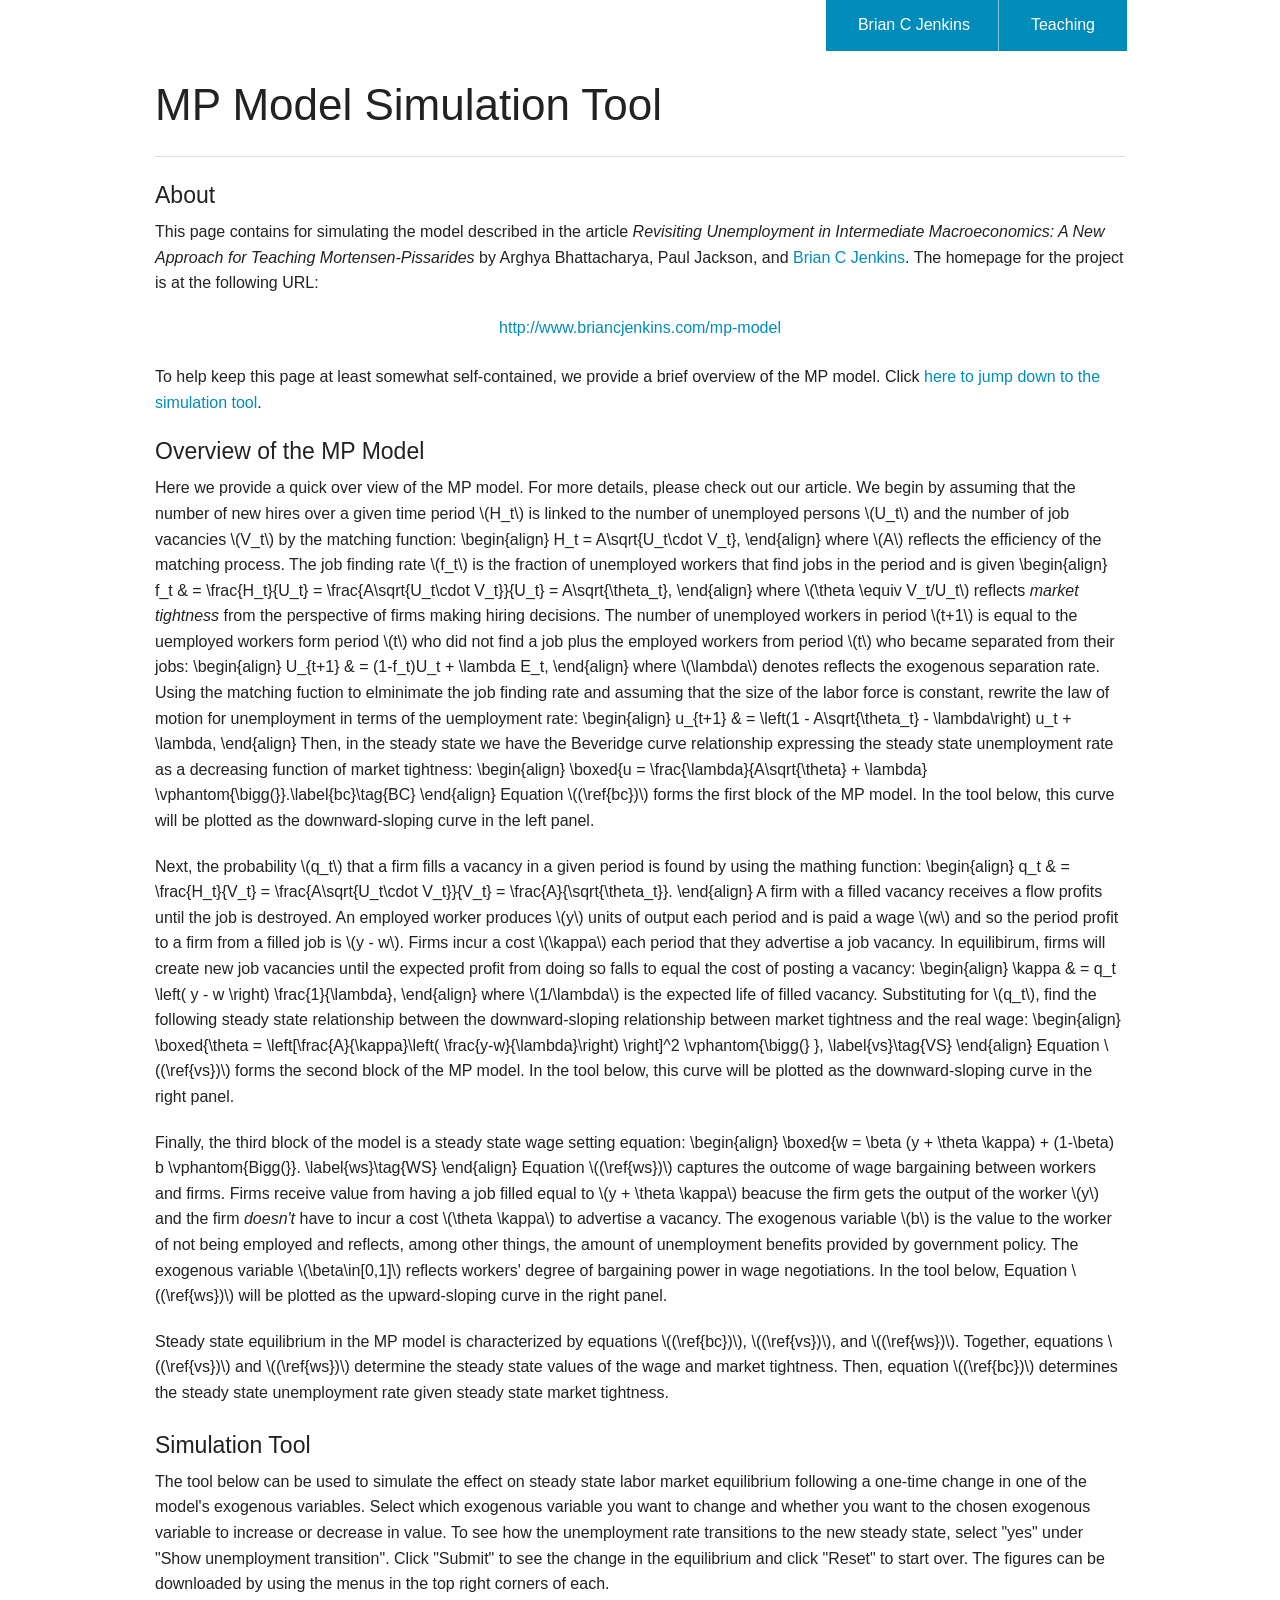
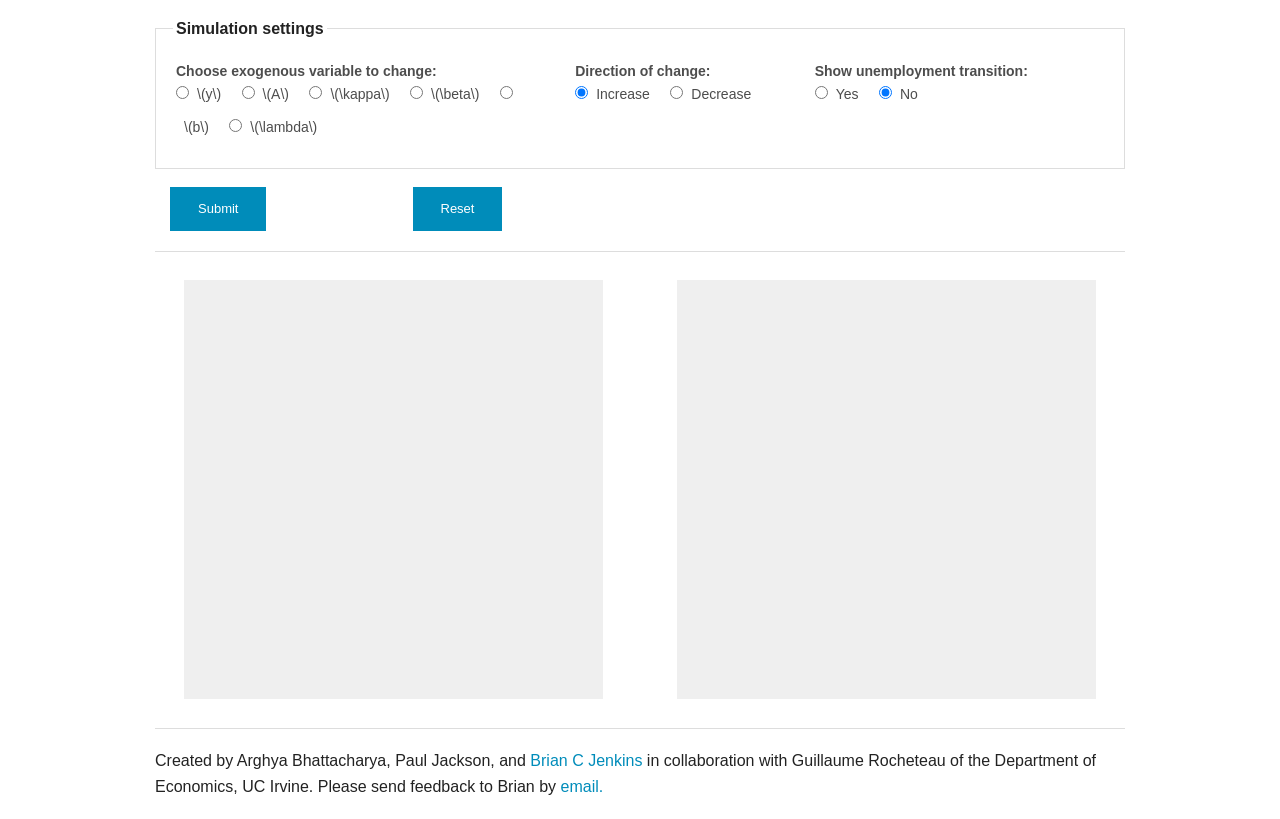
==== simulation-tool.html @ fc1f9e23 "updated ipython notebook, images, webpages" ====
<!doctype html>
<html lang="en">
  <head>
    <meta charset="utf-8">
    <link rel="apple-touch-icon-precomposed" sizes="57x57" href="favicon/apple-touch-icon-57x57.png" />
    <link rel="apple-touch-icon-precomposed" sizes="114x114" href="favicon/apple-touch-icon-114x114.png" />
    <link rel="apple-touch-icon-precomposed" sizes="72x72" href="favicon/apple-touch-icon-72x72.png" />
    <link rel="apple-touch-icon-precomposed" sizes="144x144" href="favicon/apple-touch-icon-144x144.png" />
    <link rel="apple-touch-icon-precomposed" sizes="60x60" href="favicon/apple-touch-icon-60x60.png" />
    <link rel="apple-touch-icon-precomposed" sizes="120x120" href="favicon/apple-touch-icon-120x120.png" />
    <link rel="apple-touch-icon-precomposed" sizes="76x76" href="favicon/apple-touch-icon-76x76.png" />
    <link rel="apple-touch-icon-precomposed" sizes="152x152" href="favicon/apple-touch-icon-152x152.png" />
    <link rel="icon" type="image/png" href="favicon/favicon-196x196.png" sizes="196x196" />
    <link rel="icon" type="image/png" href="favicon/favicon-96x96.png" sizes="96x96" />
    <link rel="icon" type="image/png" href="favicon/favicon-32x32.png" sizes="32x32" />
    <link rel="icon" type="image/png" href="favicon/favicon-16x16.png" sizes="16x16" />
    <link rel="icon" type="image/png" href="favicon/favicon-128.png" sizes="128x128" />
    <meta name="application-name" content="&nbsp;"/>
    <meta name="msapplication-TileColor" content="#FFFFFF" />
    <meta name="msapplication-TileImage" content="favicon/mstile-144x144.png" />
    <meta name="msapplication-square70x70logo" content="favicon/mstile-70x70.png" />
    <meta name="msapplication-square150x150logo" content="favicon/mstile-150x150.png" />
    <meta name="msapplication-wide310x150logo" content="favicon/mstile-310x150.png" />
    <meta name="msapplication-square310x310logo" content="favicon/mstile-310x310.png" />

    
    <meta charset="utf-8" />
    <!-- <meta name="viewport" content="width=device-width, initial-scale=1.0" /> -->
    <title>MP Model Simulation Tool</title>

    <link rel="stylesheet" href="css/foundation.css" />
    <link href="css/app.css" type="text/css" rel="stylesheet" />

    <script src="http://ajax.googleapis.com/ajax/libs/jquery/1.8.2/jquery.min.js"></script>
    <script src="http://code.highcharts.com/highcharts.js"></script>
    <script src="http://code.highcharts.com/modules/exporting.js"></script>
    <script type="text/javascript" src="http://cdn.mathjax.org/mathjax/latest/MathJax.js?config=TeX-AMS-MML_HTMLorMML"></script>

    <script type="text/x-mathjax-config">
    //   MathJax.Hub.Config({ TeX: { equationNumbers: {autoNumber: "AMS"} } });
    </script>
    <script src="js/mp_model.js"></script>
    <script src="http://highslide-software.github.io/export-csv/export-csv.js"></script>

    <script>
      (function(i,s,o,g,r,a,m){i['GoogleAnalyticsObject']=r;i[r]=i[r]||function(){
        (i[r].q=i[r].q||[]).push(arguments)},i[r].l=1*new Date();a=s.createElement(o),
        m=s.getElementsByTagName(o)[0];a.async=1;a.src=g;m.parentNode.insertBefore(a,m)
        })(window,document,'script','//www.google-analytics.com/analytics.js','ga');

      ga('create', 'UA-55835941-1', 'auto');
      ga('send', 'pageview');

    </script>
  </head>
  <body>
    
    <div class="row">
      <div class="large-3 columns">
      </div>
      <div class="large-9 columns">
        <ul class="button-group right">
          <li><a href="http://www.briancjenkins.com" class="button">Brian C Jenkins</a></li>
          <li><a href="http://www.briancjenkins.com/teaching" class="button">Teaching</a></li>
        </ul>
      </div>
    </div>

    <div class="row">
      <div class="large-12 columns">
        <h1>MP Model Simulation Tool</h1>
        <hr>
      </div>
    </div>
 

  <div class="row">
    <div class="large-12 columns">

      <h4>About</h4>
      <p>This page contains for simulating the model described in the article <em>Revisiting Unemployment in Intermediate Macroeconomics: A New Approach for Teaching Mortensen-Pissarides</em> by Arghya Bhattacharya, Paul Jackson, and <a href="http://www.briancjenkins.com">Brian C Jenkins</a>. The homepage for the project is at the following URL:</p>

      <p><div class="twelve columns text-center">
        <a href="http://www.briancjenkins.com/mp-model/">http://www.briancjenkins.com/mp-model</a>
      </div></p>

      <br>
      <br>

      <p>To help keep this page at least somewhat self-contained, we provide a brief overview of the MP model. Click <a href="#simulation_tool">here to jump down to the simulation tool</a>.</p>

      <!-- <br>
      <br> -->

      <h4>Overview of the MP Model</h4>
      <p>Here we provide a quick over view of the MP model. For more details, please check out our article. We begin by assuming that the number of new hires over a given time period \(H_t\) is linked to the number of unemployed persons \(U_t\) and the number of job vacancies \(V_t\) by the matching function:
        \begin{align}
          H_t = A\sqrt{U_t\cdot V_t},
        \end{align}
      where \(A\) reflects the efficiency of the matching process. The job finding rate \(f_t\) is the fraction of unemployed workers that find jobs in the period and is given
        \begin{align}
          f_t & = \frac{H_t}{U_t}  = \frac{A\sqrt{U_t\cdot V_t}}{U_t} = A\sqrt{\theta_t},
        \end{align}
      where \(\theta \equiv V_t/U_t\) reflects <em>market tightness</em> from the perspective of firms making hiring decisions. The number of unemployed workers in period \(t+1\) is equal to the uemployed workers form period \(t\) who did not find a job plus the employed workers from period \(t\) who became separated from their jobs:
        \begin{align}
          U_{t+1} & = (1-f_t)U_t + \lambda E_t, 
        \end{align}
      where \(\lambda\) denotes reflects the exogenous separation rate. Using the matching fuction to elminimate the job finding rate and assuming that the size of the labor force is constant, rewrite the law of motion for unemployment in terms of the uemployment rate:
        \begin{align}
          u_{t+1} & = \left(1 - A\sqrt{\theta_t} - \lambda\right) u_t + \lambda, 
        \end{align}
      Then, in the steady state we have the Beveridge curve relationship expressing the steady state unemployment rate as a decreasing function of market tightness:
        \begin{align}
          \boxed{u  = \frac{\lambda}{A\sqrt{\theta} + \lambda} \vphantom{\bigg(}}.\label{bc}\tag{BC}
        \end{align}
      Equation \((\ref{bc})\) forms the first block of the MP model. In the tool below, this curve will be plotted as the downward-sloping curve in the left panel.</p>

      <p>Next, the probability \(q_t\) that a firm fills a vacancy in a given period is found by using the mathing function:
        \begin{align}
          q_t & = \frac{H_t}{V_t}  = \frac{A\sqrt{U_t\cdot V_t}}{V_t} = \frac{A}{\sqrt{\theta_t}}.
        \end{align}
      A firm with a filled vacancy receives a flow profits until the job is destroyed. An employed worker produces \(y\) units of output each period and is paid a wage \(w\) and so the period profit to a firm from a filled job is \(y - w\). Firms incur a cost \(\kappa\) each period that they advertise a job vacancy. In equilibirum, firms will create new job vacancies until the expected profit from doing so falls to equal the cost of posting a vacancy:
        \begin{align}
          \kappa & = q_t  \left( y - w \right) \frac{1}{\lambda},
        \end{align}
      where \(1/\lambda\) is the expected life of filled vacancy. Substituting for \(q_t\), find the following steady state relationship between the downward-sloping relationship between market tightness and the real wage:
        \begin{align}
          \boxed{\theta = \left[\frac{A}{\kappa}\left( \frac{y-w}{\lambda}\right) \right]^2 \vphantom{\bigg(} }, \label{vs}\tag{VS}
        \end{align}
      Equation \((\ref{vs})\) forms the second block of the MP model. In the tool below, this curve will be plotted as the downward-sloping curve in the right panel.</p>

      <p>Finally, the third block of the model is a steady state wage setting equation:
        \begin{align}
          \boxed{w = \beta (y + \theta \kappa) + (1-\beta) b \vphantom{Bigg(}}. \label{ws}\tag{WS}
        \end{align}
      Equation \((\ref{ws})\) captures the outcome of wage bargaining between workers and firms. Firms receive value from having a job filled equal to \(y + \theta \kappa\) beacuse the firm gets the output of the worker \(y\) and the firm <em>doesn't</em> have to incur a cost \(\theta \kappa\) to advertise a vacancy. The exogenous variable \(b\) is the value to the worker of not being employed and reflects, among other things, the amount of unemployment benefits provided by government policy. The exogenous variable \(\beta\in[0,1]\) reflects workers' degree of bargaining power in wage negotiations. In the tool below, Equation \((\ref{ws})\) will be plotted as the upward-sloping curve in the right panel.</p>

      <p>Steady state equilibrium in the MP model is characterized by equations \((\ref{bc})\), \((\ref{vs})\), and \((\ref{ws})\). Together, equations \((\ref{vs})\) and \((\ref{ws})\) determine the steady state values of the wage and market tightness. Then, equation \((\ref{bc})\) determines the steady state unemployment rate given steady state market tightness.</p>

  <div class="row">
    <div class="large-12 columns" id="simulation_tool">

      <h4>Simulation Tool</h4>

      <p>The tool below can be used to simulate the effect on steady state labor market equilibrium following a one-time change in one of the model's exogenous variables. Select which exogenous variable you want to change and whether you want to the chosen exogenous variable to increase or decrease in value. To see how the unemployment rate transitions to the new steady state, select "yes" under "Show unemployment transition". Click "Submit" to see the change in the equilibrium and click "Reset" to start over. The figures can be downloaded by using the menus in the top right corners of each.</p>

      <!-- <form id="Options"> -->
      <form action="" method="post" id="Options">
        <fieldset>
          <legend>Simulation settings</legend>
          <div class="row">
            <div class="large-5 columns">
              <label><strong>Choose exogenous variable to change:</strong></label>
              <input type="radio" name="whichParam" value="y" id="yParam" ><label for="yParam">\(y\)</label>
              <input type="radio" name="whichParam" value="a" id="aParam"><label for="aParam">\(A\)</label>
              <input type="radio" name="whichParam" value="kappa" id="kappaParam"><label for="kappaParam">\(\kappa\)</label>
              <input type="radio" name="whichParam" value="beta" id="betaParam"><label for="betaParam">\(\beta\)</label>
              <input type="radio" name="whichParam" value="b" id="bParam"><label for="bParam">\(b\)</label>
              <input type="radio" name="whichParam" value="lambda" id="lambdaParam"><label for="lambdaParam">\(\lambda\)</label>
            </div>
          <!-- </div> -->

          <!-- <div class="row"> -->
            <div class="large-3 columns">
              <label><strong>Direction of change:</strong></label>
              <input type="radio" name="paramDirection" value="up" id="upParam" checked><label for="upParam">Increase</label>
              <input type="radio" name="paramDirection" value="down" id="downParam"><label for="downParam">Decrease</label>
            </div>

            <div class="large-4 columns">
              <label><strong>Show unemployment transition:</strong></label>
              <input type="radio" name="showTransit" value="yes" id="yesTransit"><label for="yesTransit">Yes</label>
              <input type="radio" name="showTransit" value="no" id="noTransit" checked><label for="noTransit">No</label>
            </div>
          </div>

        </fieldset>


        <div class="large-3 columns">
          <button type="submit" class="small button" onclick="">Submit</button>  
        </div>
          <!-- <button type="submit" class="small button" onclick="window.location.href='#plotBox'">Submit</button>  
        </div> -->
        <div class="large-3 columns">
          <button type="reload" class="small button" onclick="reloadFunction()">Reset</button>
        </div>
        <div class="large-4 columns">
          &nbsp;
        </div>
      </form>
      <hr/>
    </div>
  </div>
  <div class="row">
  <div class="plotBox" id ="plotBox">
    <div class="column12">
      <div id="beveridge_curve" class="plot"></div>
    </div>
    <div class="column12">
      <div id="ws_vs_curves" class="plot"></div>
    </div>

  </div>
  </div>
  <!-- <div class="row">
  <div class="plotBox" id ="plotBox">
    <div class="column11">
      <div id="unemployment_transition" class="plot"></div>
    </div> -->
    
  </div>
  </div>


 
  <footer class="row">
    <div class="large-12 columns">
      <hr/>
      <div class="row">
        <div class="large-12 columns">
          <p>Created by Arghya Bhattacharya, Paul Jackson, and <a href="http://www.briancjenkins.com">Brian C Jenkins</a> in collaboration with Guillaume Rocheteau of the Department of Economics, UC Irvine. Please send feedback to Brian by <a href="mailto:bcjenkin@uci.edu">email.</a></p>
        </div>
      </div>
    </div>
  </footer>
    
  </body>
</html>
---- css/app.css ----
.column11 {
    background-color:#efefef;
    float: left;
    margin: 1%;
    position: relative;
    width: 100%;
}

.column11:before{
    content: "";
    display: block;
    padding-top: 33.3%;  /* initial ratio of 1:1*/
}


.column12 {
    background-color:#efefef;
    float: left;
    margin: 1%;
    position: relative;
    width: 45%;
}

.column12:before{
    content: "";
    display: block;
    padding-top: 100%;  /* initial ratio of 1:1*/
}


.column43 {
    background-color:#efefef;
    float: left;
    margin: 1%;
    position: relative;
    width: 23%;
}

.column43:before{
    content: "";
    display: block;
    padding-top: 75%;  /* initial ratio of 1:1*/
}

.plot {
   padding: 1%;
   position: absolute;
   top: 0;
   left: 0;
   bottom: 0;
   right: 0;
   font-size: 8pt;
}

.plotBox {
    width: 93%;
    margin: 0 auto;
}

.red {
  color: #f15c80;

}
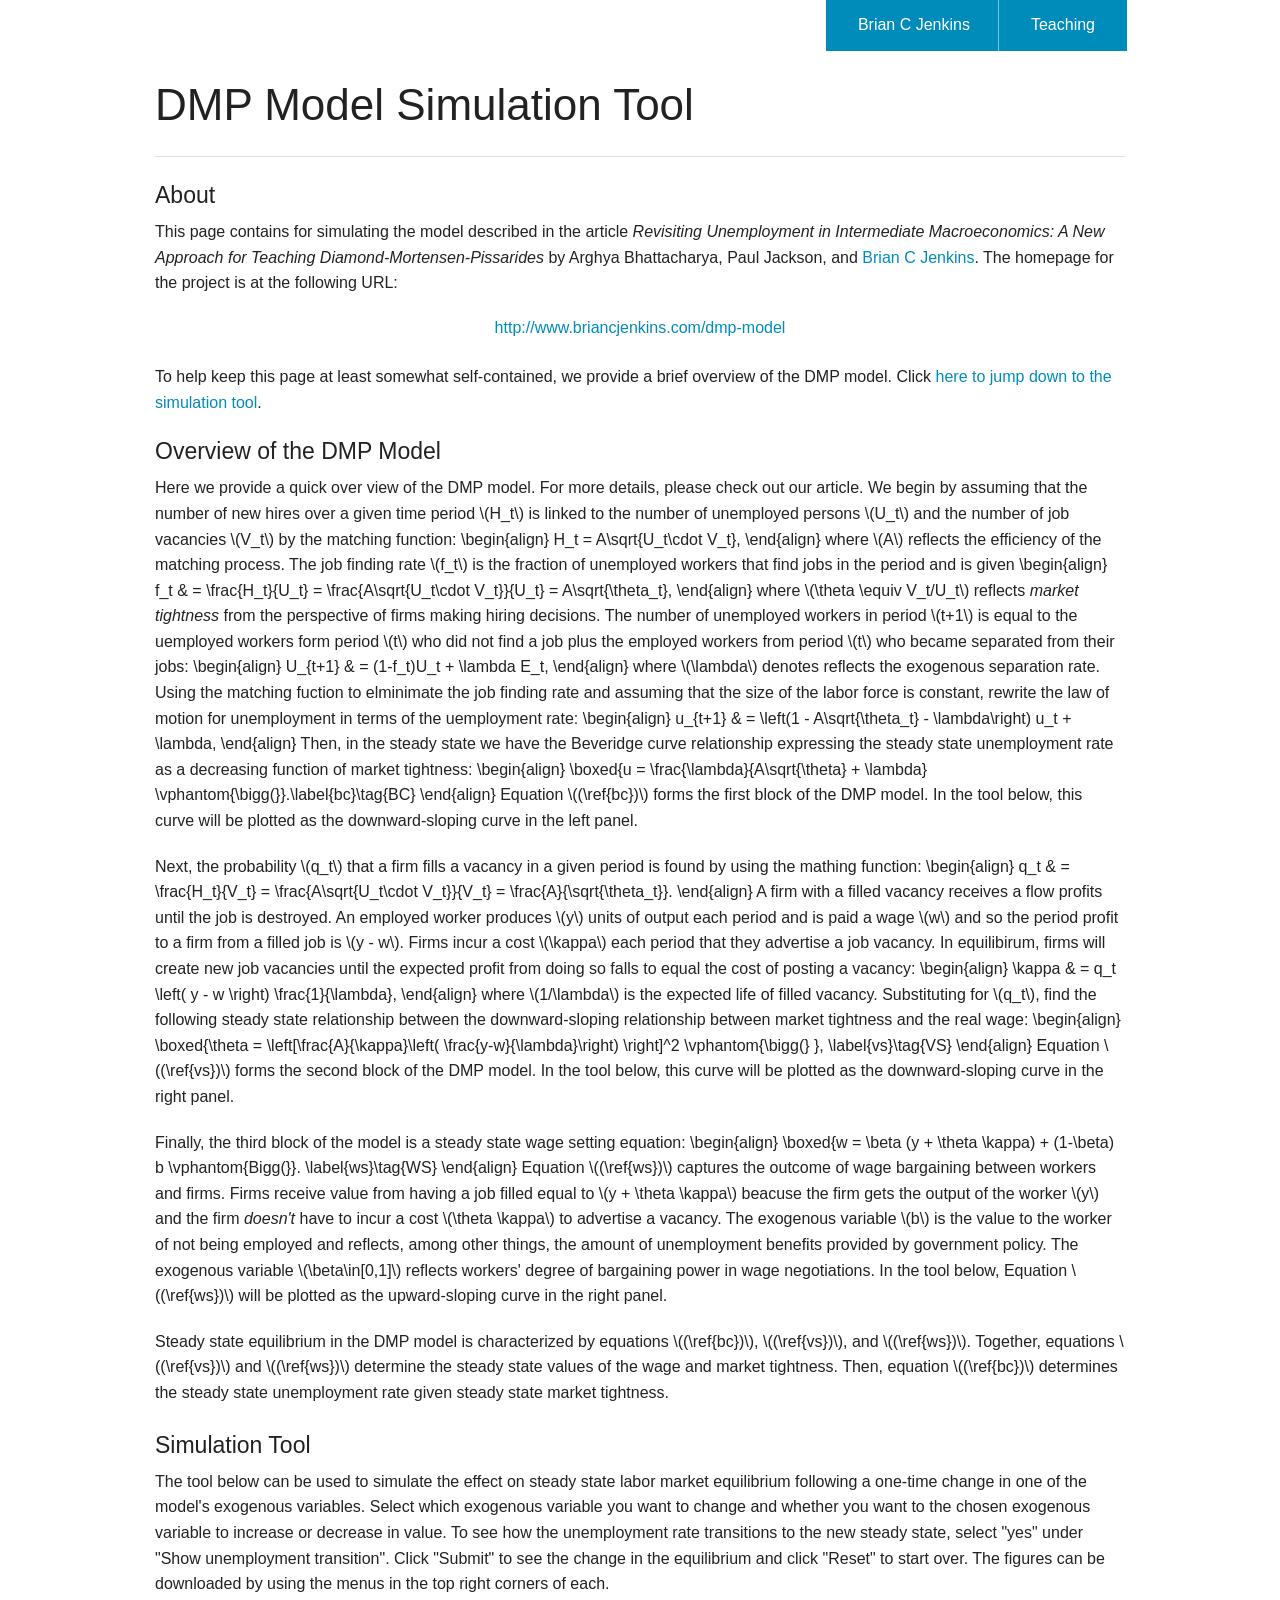
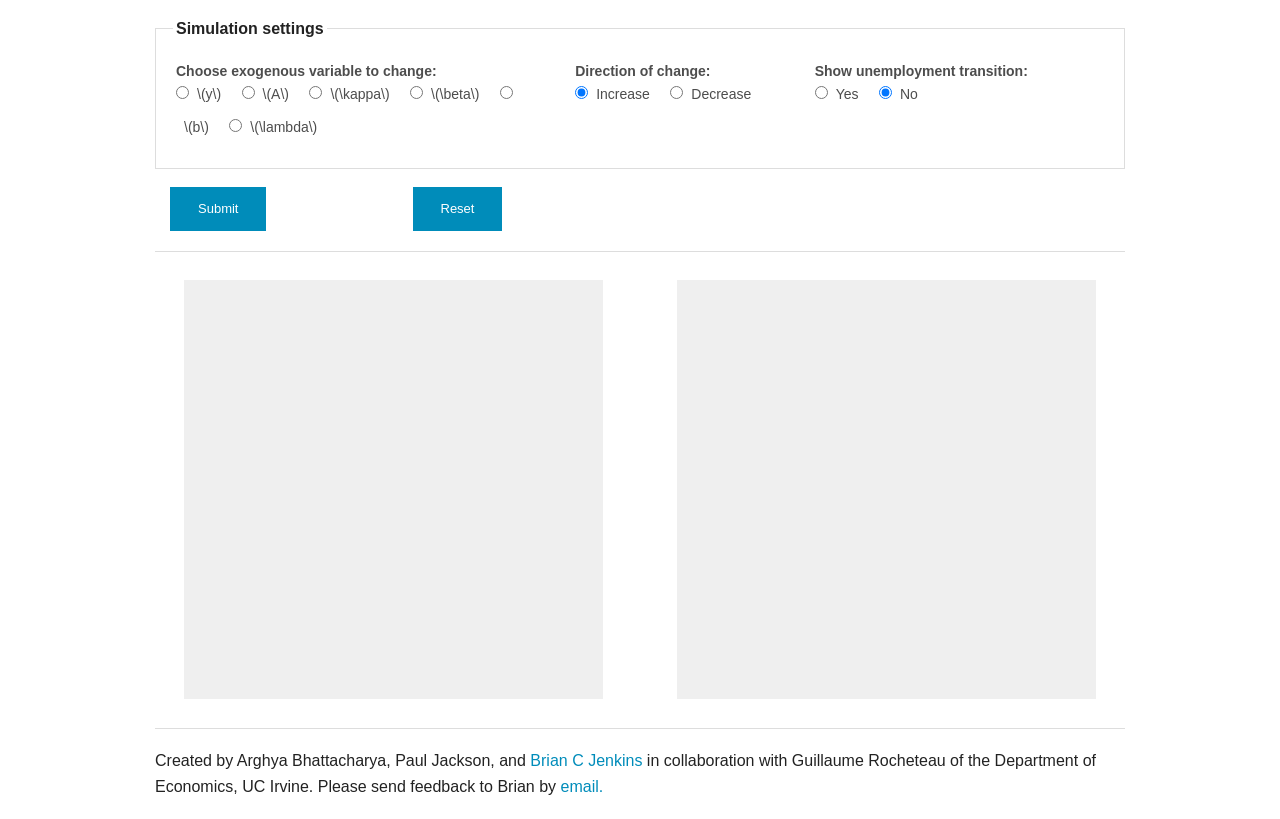
==== commit 95066d0b: "updated MP to DMP" ====
--- a/simulation-tool.html
+++ b/simulation-tool.html
@@ -26,7 +26,7 @@
     
     <meta charset="utf-8" />
     <!-- <meta name="viewport" content="width=device-width, initial-scale=1.0" /> -->
-    <title>MP Model Simulation Tool</title>
+    <title>DMP Model Simulation Tool</title>
 
     <link rel="stylesheet" href="css/foundation.css" />
     <link href="css/app.css" type="text/css" rel="stylesheet" />
@@ -68,7 +68,7 @@
 
     <div class="row">
       <div class="large-12 columns">
-        <h1>MP Model Simulation Tool</h1>
+        <h1>DMP Model Simulation Tool</h1>
         <hr>
       </div>
     </div>
@@ -78,22 +78,22 @@
     <div class="large-12 columns">
 
       <h4>About</h4>
-      <p>This page contains for simulating the model described in the article <em>Revisiting Unemployment in Intermediate Macroeconomics: A New Approach for Teaching Mortensen-Pissarides</em> by Arghya Bhattacharya, Paul Jackson, and <a href="http://www.briancjenkins.com">Brian C Jenkins</a>. The homepage for the project is at the following URL:</p>
+      <p>This page contains for simulating the model described in the article <em>Revisiting Unemployment in Intermediate Macroeconomics: A New Approach for Teaching Diamond-Mortensen-Pissarides</em> by Arghya Bhattacharya, Paul Jackson, and <a href="http://www.briancjenkins.com">Brian C Jenkins</a>. The homepage for the project is at the following URL:</p>
 
       <p><div class="twelve columns text-center">
-        <a href="http://www.briancjenkins.com/mp-model/">http://www.briancjenkins.com/mp-model</a>
+        <a href="http://www.briancjenkins.com/dmp-model/">http://www.briancjenkins.com/dmp-model</a>
       </div></p>
 
       <br>
       <br>
 
-      <p>To help keep this page at least somewhat self-contained, we provide a brief overview of the MP model. Click <a href="#simulation_tool">here to jump down to the simulation tool</a>.</p>
+      <p>To help keep this page at least somewhat self-contained, we provide a brief overview of the DMP model. Click <a href="#simulation_tool">here to jump down to the simulation tool</a>.</p>
 
       <!-- <br>
       <br> -->
 
-      <h4>Overview of the MP Model</h4>
-      <p>Here we provide a quick over view of the MP model. For more details, please check out our article. We begin by assuming that the number of new hires over a given time period \(H_t\) is linked to the number of unemployed persons \(U_t\) and the number of job vacancies \(V_t\) by the matching function:
+      <h4>Overview of the DMP Model</h4>
+      <p>Here we provide a quick over view of the DMP model. For more details, please check out our article. We begin by assuming that the number of new hires over a given time period \(H_t\) is linked to the number of unemployed persons \(U_t\) and the number of job vacancies \(V_t\) by the matching function:
         \begin{align}
           H_t = A\sqrt{U_t\cdot V_t},
         \end{align}
@@ -113,7 +113,7 @@
         \begin{align}
           \boxed{u  = \frac{\lambda}{A\sqrt{\theta} + \lambda} \vphantom{\bigg(}}.\label{bc}\tag{BC}
         \end{align}
-      Equation \((\ref{bc})\) forms the first block of the MP model. In the tool below, this curve will be plotted as the downward-sloping curve in the left panel.</p>
+      Equation \((\ref{bc})\) forms the first block of the DMP model. In the tool below, this curve will be plotted as the downward-sloping curve in the left panel.</p>
 
       <p>Next, the probability \(q_t\) that a firm fills a vacancy in a given period is found by using the mathing function:
         \begin{align}
@@ -127,7 +127,7 @@
         \begin{align}
           \boxed{\theta = \left[\frac{A}{\kappa}\left( \frac{y-w}{\lambda}\right) \right]^2 \vphantom{\bigg(} }, \label{vs}\tag{VS}
         \end{align}
-      Equation \((\ref{vs})\) forms the second block of the MP model. In the tool below, this curve will be plotted as the downward-sloping curve in the right panel.</p>
+      Equation \((\ref{vs})\) forms the second block of the DMP model. In the tool below, this curve will be plotted as the downward-sloping curve in the right panel.</p>
 
       <p>Finally, the third block of the model is a steady state wage setting equation:
         \begin{align}
@@ -135,7 +135,7 @@
         \end{align}
       Equation \((\ref{ws})\) captures the outcome of wage bargaining between workers and firms. Firms receive value from having a job filled equal to \(y + \theta \kappa\) beacuse the firm gets the output of the worker \(y\) and the firm <em>doesn't</em> have to incur a cost \(\theta \kappa\) to advertise a vacancy. The exogenous variable \(b\) is the value to the worker of not being employed and reflects, among other things, the amount of unemployment benefits provided by government policy. The exogenous variable \(\beta\in[0,1]\) reflects workers' degree of bargaining power in wage negotiations. In the tool below, Equation \((\ref{ws})\) will be plotted as the upward-sloping curve in the right panel.</p>
 
-      <p>Steady state equilibrium in the MP model is characterized by equations \((\ref{bc})\), \((\ref{vs})\), and \((\ref{ws})\). Together, equations \((\ref{vs})\) and \((\ref{ws})\) determine the steady state values of the wage and market tightness. Then, equation \((\ref{bc})\) determines the steady state unemployment rate given steady state market tightness.</p>
+      <p>Steady state equilibrium in the DMP model is characterized by equations \((\ref{bc})\), \((\ref{vs})\), and \((\ref{ws})\). Together, equations \((\ref{vs})\) and \((\ref{ws})\) determine the steady state values of the wage and market tightness. Then, equation \((\ref{bc})\) determines the steady state unemployment rate given steady state market tightness.</p>
 
   <div class="row">
     <div class="large-12 columns" id="simulation_tool">
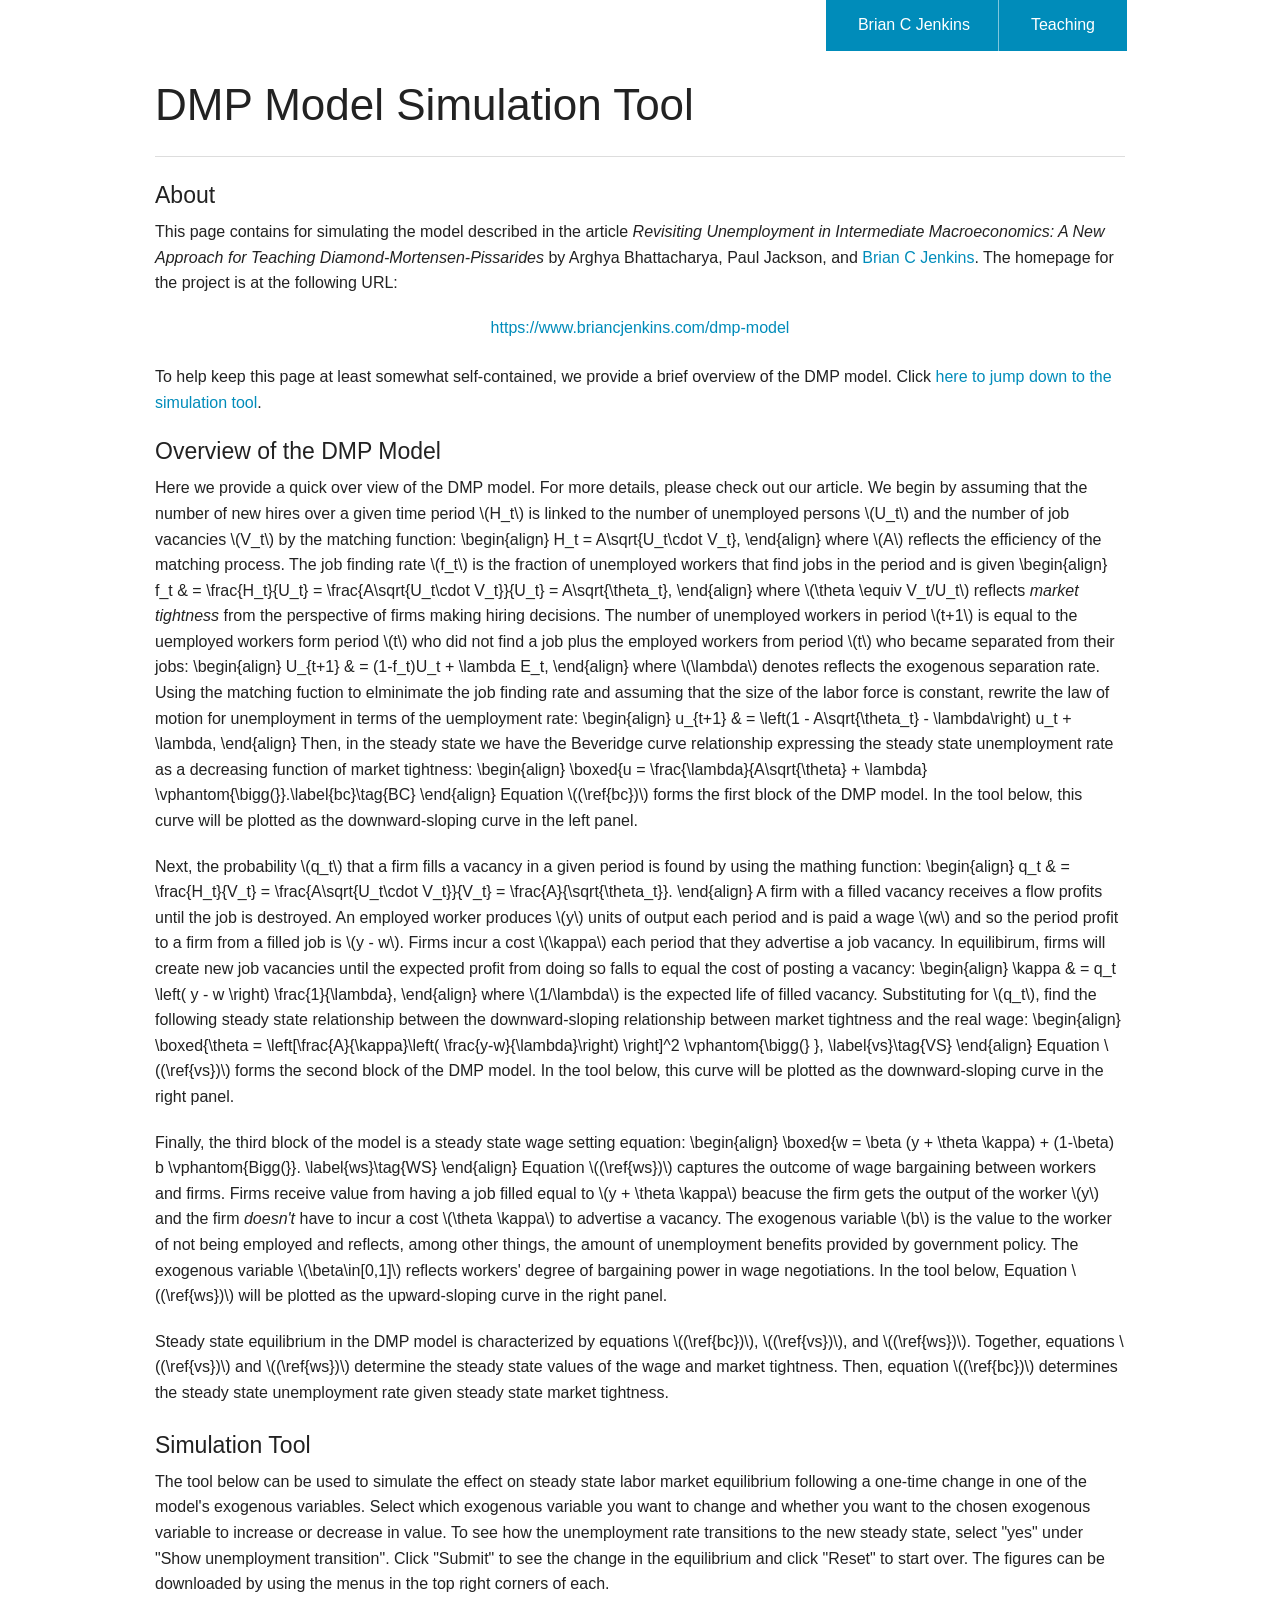
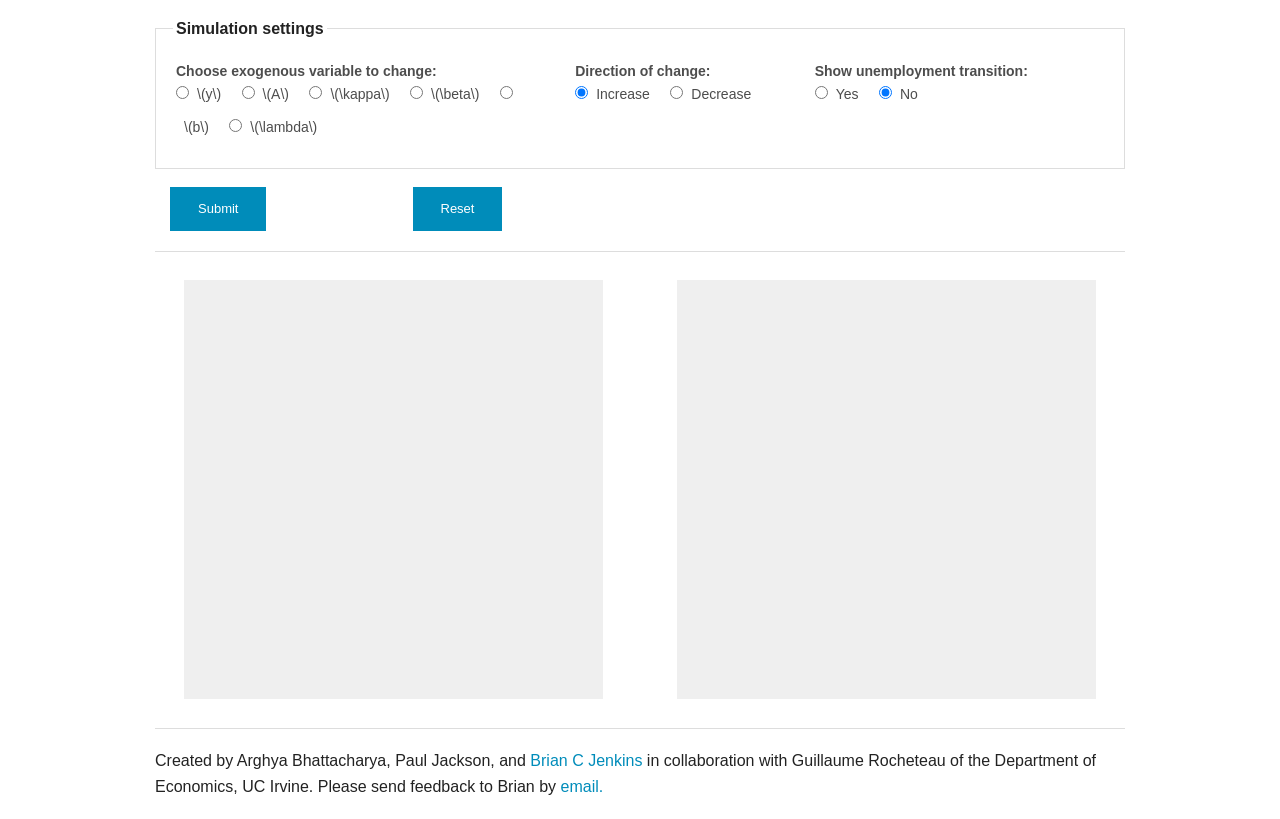
==== commit d8412b85: "updated html" ====
--- a/simulation-tool.html
+++ b/simulation-tool.html
@@ -31,16 +31,16 @@
     <link rel="stylesheet" href="css/foundation.css" />
     <link href="css/app.css" type="text/css" rel="stylesheet" />
 
-    <script src="http://ajax.googleapis.com/ajax/libs/jquery/1.8.2/jquery.min.js"></script>
-    <script src="http://code.highcharts.com/highcharts.js"></script>
-    <script src="http://code.highcharts.com/modules/exporting.js"></script>
-    <script type="text/javascript" src="http://cdn.mathjax.org/mathjax/latest/MathJax.js?config=TeX-AMS-MML_HTMLorMML"></script>
+    <script src="https://ajax.googleapis.com/ajax/libs/jquery/1.8.2/jquery.min.js"></script>
+    <script src="https://code.highcharts.com/highcharts.js"></script>
+    <script src="https://code.highcharts.com/modules/exporting.js"></script>
+    <script type="text/javascript" src="https://cdn.mathjax.org/mathjax/latest/MathJax.js?config=TeX-AMS-MML_HTMLorMML"></script>
 
     <script type="text/x-mathjax-config">
     //   MathJax.Hub.Config({ TeX: { equationNumbers: {autoNumber: "AMS"} } });
     </script>
-    <script src="js/mp_model.js"></script>
-    <script src="http://highslide-software.github.io/export-csv/export-csv.js"></script>
+    <script src="js/dmp_model.js"></script>
+    <script src="https://highslide-software.github.io/export-csv/export-csv.js"></script>
 
     <script>
       (function(i,s,o,g,r,a,m){i['GoogleAnalyticsObject']=r;i[r]=i[r]||function(){
@@ -60,8 +60,8 @@
       </div>
       <div class="large-9 columns">
         <ul class="button-group right">
-          <li><a href="http://www.briancjenkins.com" class="button">Brian C Jenkins</a></li>
-          <li><a href="http://www.briancjenkins.com/teaching" class="button">Teaching</a></li>
+          <li><a href="https://www.briancjenkins.com" class="button">Brian C Jenkins</a></li>
+          <li><a href="https://www.briancjenkins.com/teaching" class="button">Teaching</a></li>
         </ul>
       </div>
     </div>
@@ -78,10 +78,10 @@
     <div class="large-12 columns">
 
       <h4>About</h4>
-      <p>This page contains for simulating the model described in the article <em>Revisiting Unemployment in Intermediate Macroeconomics: A New Approach for Teaching Diamond-Mortensen-Pissarides</em> by Arghya Bhattacharya, Paul Jackson, and <a href="http://www.briancjenkins.com">Brian C Jenkins</a>. The homepage for the project is at the following URL:</p>
+      <p>This page contains for simulating the model described in the article <em>Revisiting Unemployment in Intermediate Macroeconomics: A New Approach for Teaching Diamond-Mortensen-Pissarides</em> by Arghya Bhattacharya, Paul Jackson, and <a href="https://www.briancjenkins.com">Brian C Jenkins</a>. The homepage for the project is at the following URL:</p>
 
       <p><div class="twelve columns text-center">
-        <a href="http://www.briancjenkins.com/dmp-model/">http://www.briancjenkins.com/dmp-model</a>
+        <a href="https://www.briancjenkins.com/dmp-model/">https://www.briancjenkins.com/dmp-model</a>
       </div></p>
 
       <br>
@@ -219,7 +219,7 @@
       <hr/>
       <div class="row">
         <div class="large-12 columns">
-          <p>Created by Arghya Bhattacharya, Paul Jackson, and <a href="http://www.briancjenkins.com">Brian C Jenkins</a> in collaboration with Guillaume Rocheteau of the Department of Economics, UC Irvine. Please send feedback to Brian by <a href="mailto:bcjenkin@uci.edu">email.</a></p>
+          <p>Created by Arghya Bhattacharya, Paul Jackson, and <a href="https://www.briancjenkins.com">Brian C Jenkins</a> in collaboration with Guillaume Rocheteau of the Department of Economics, UC Irvine. Please send feedback to Brian by <a href="mailto:bcjenkin@uci.edu">email.</a></p>
         </div>
       </div>
     </div>
